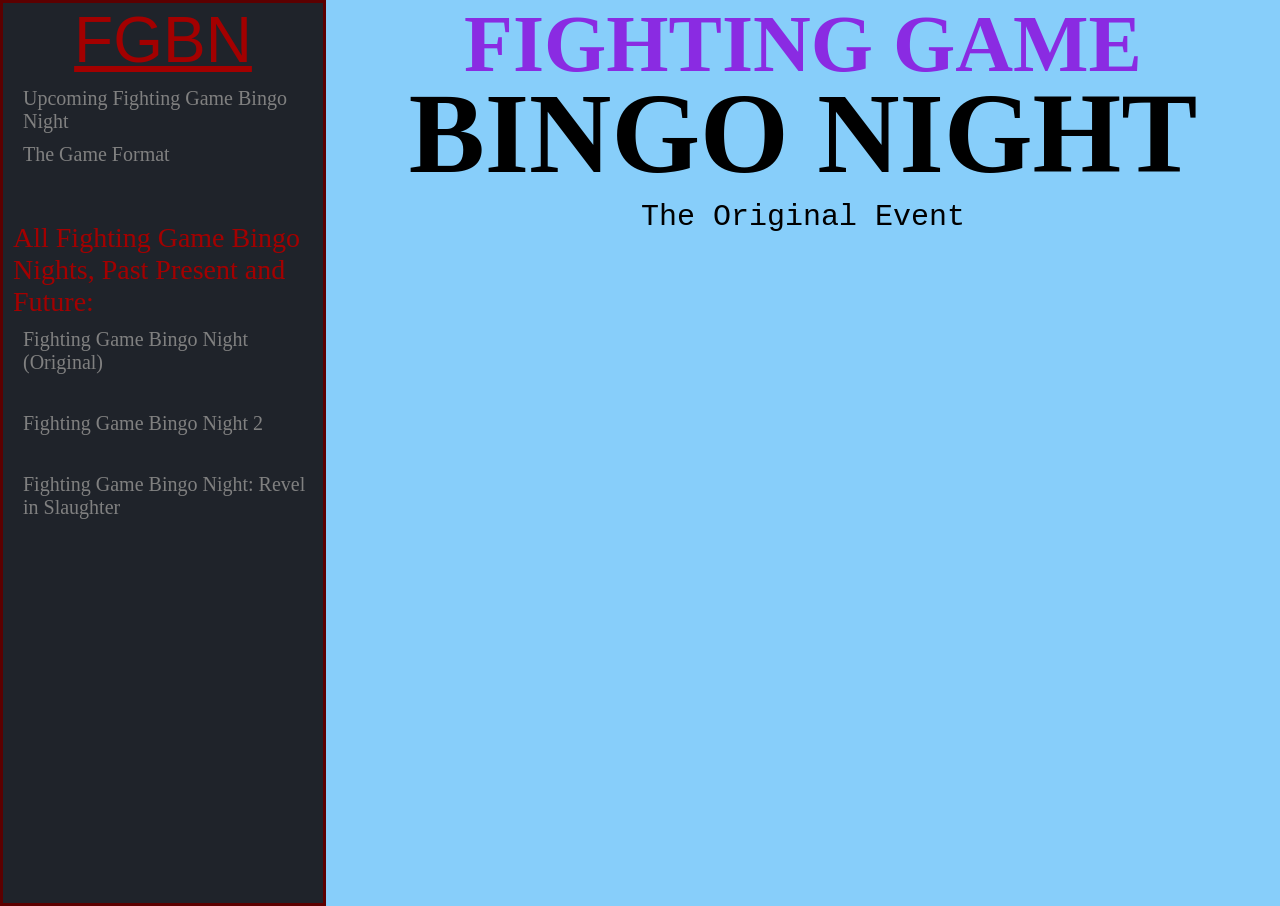
==== pages/fgbn1.html @ 58d76b1b "initial slew of files" ====
<!DOCTYPE html>
<html lang="en">
<head>
  <meta charset="utf-8">
  <title>FGBN The Website</title>
  <link rel="stylesheet" href="/css/style.css">
  <script src="script.js"></script>
</head>
<body>
    <div id="sidebar-container"></div>
    <div class="content">
        <h1>FIGHTING GAME</h1>
        <h2>BINGO NIGHT</h2>
        <div class="subtitle">The Original Event</div>
    </div>

</body>

<script>
fetch("/pages/sidebar.html")
    .then(response => response.text())
    .then(html => {
        document.getElementById("sidebar-container").innerHTML = html;
    })
    .catch(error => {
        console.error("Failed to load sidebar:", error);
    });
</script> 
</html>
---- css/style.css ----
body {
    background-color: lightskyblue;
    margin: 0;
    display: flex;
}

h1 {
    padding-top: 20px;
    color: blueviolet;
    font-family: "Phosphate";
    font-size: 80px;
    text-align: center;
    line-height: 0.6;
    margin: 0;
}

h2 {
    font-family: "Impact";
    font-size: 114px;
    text-align: center;
    margin: 0;
}

.subtitle {
    font-family: "Courier";
    font-size: 30px;
    text-align: center;
}

.content {
    margin: 0px;
    display: block;
    width: 75vw
}
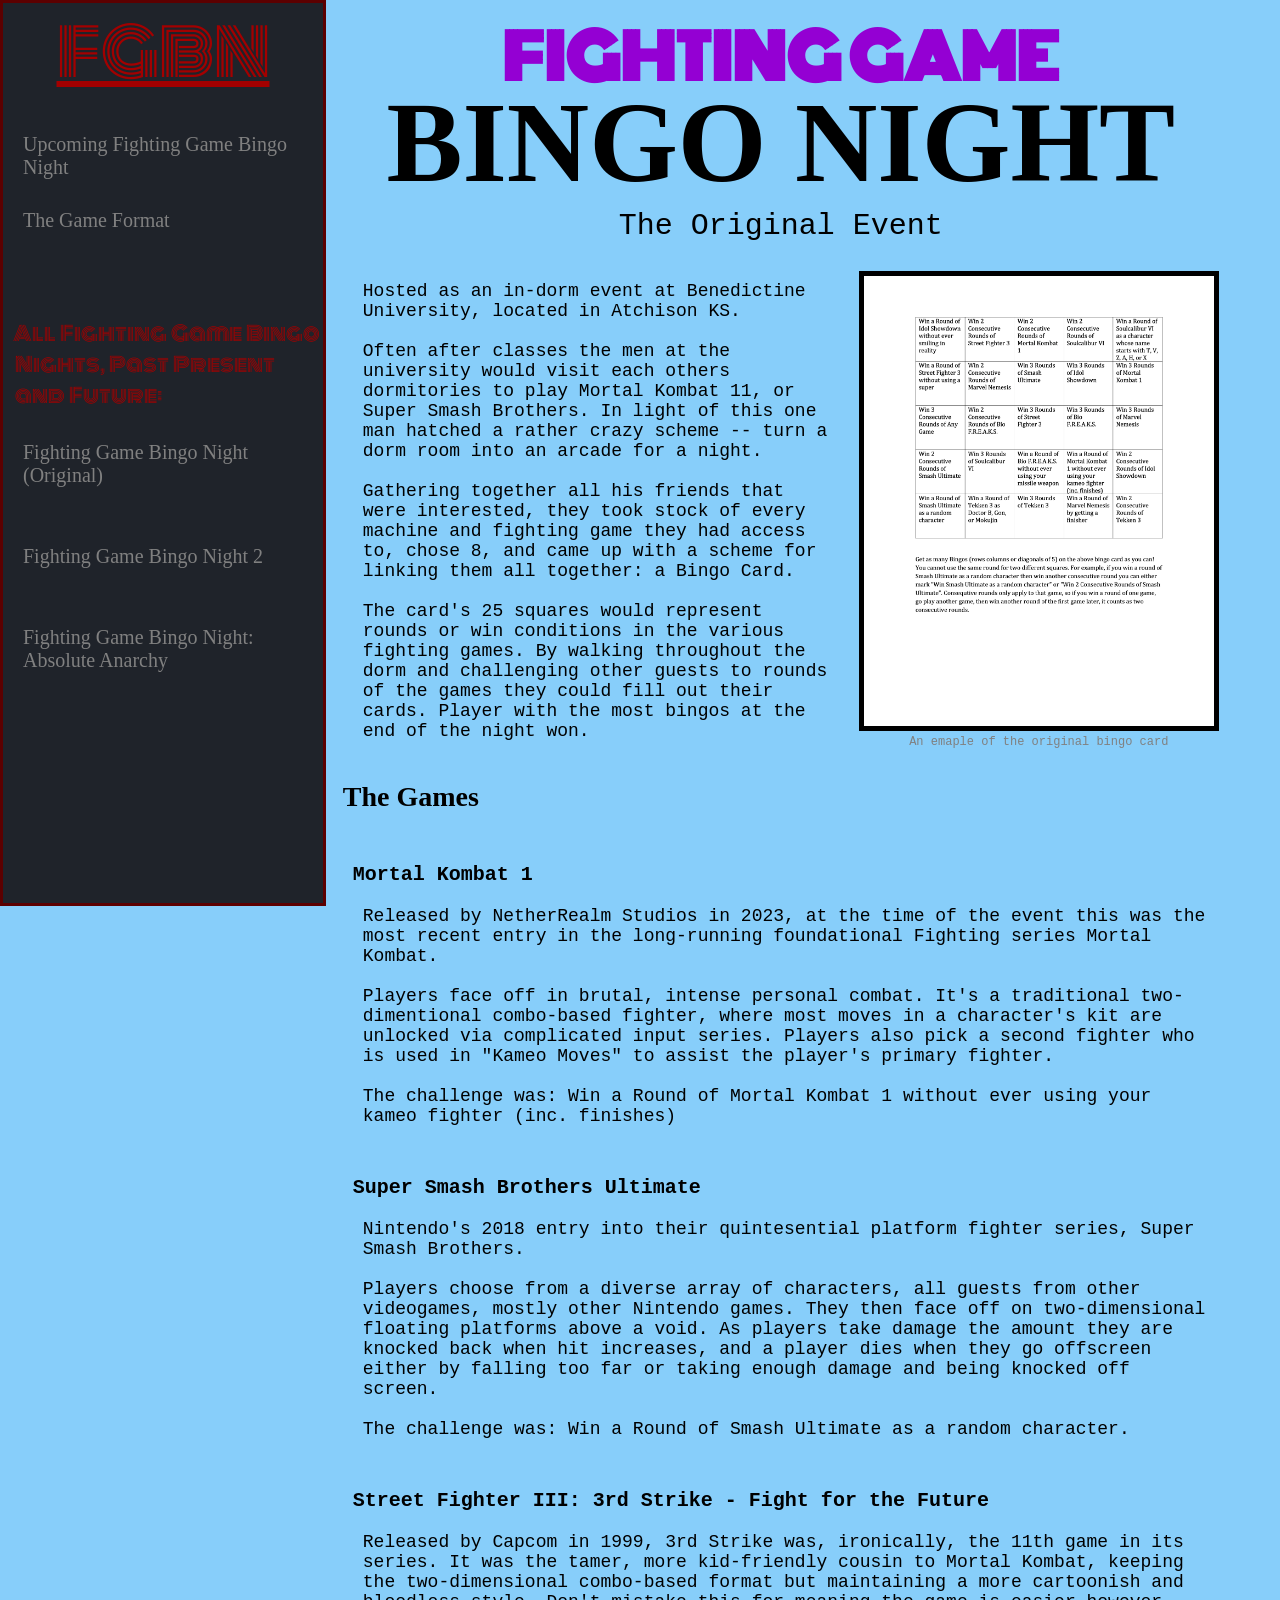
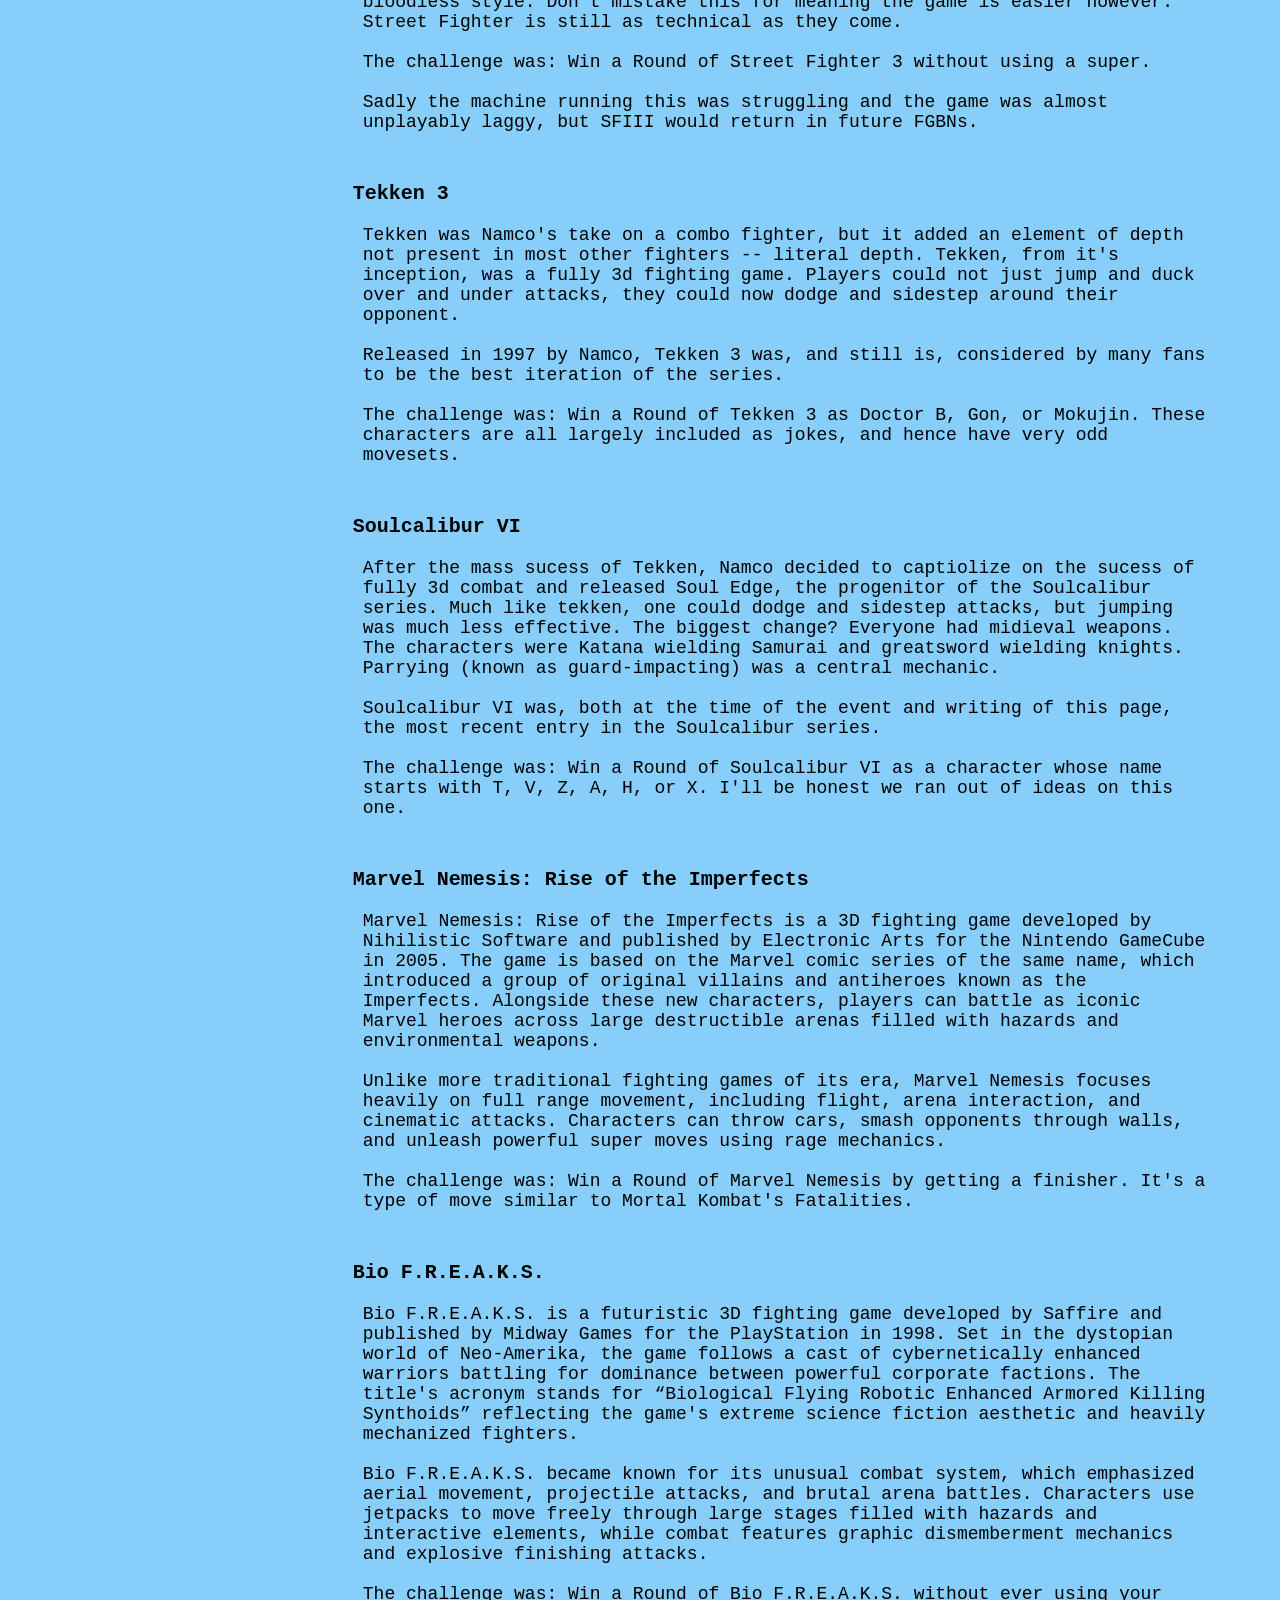
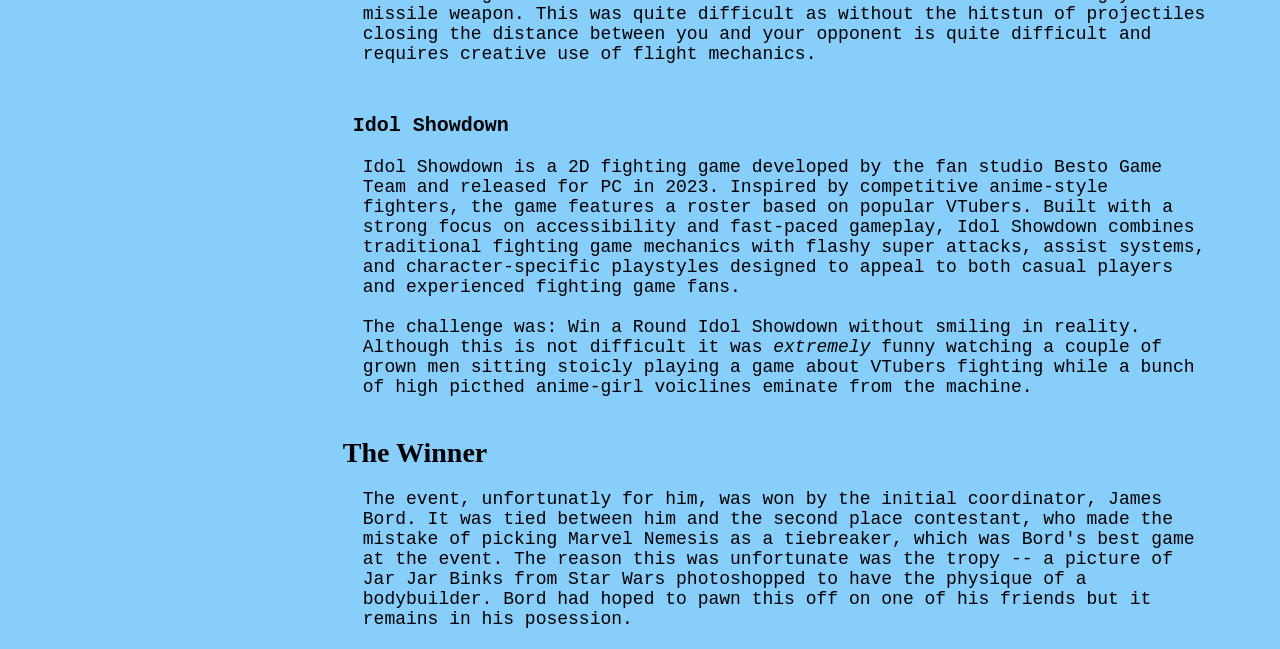
==== commit ad04e560: "initial implementation of all pages but rules" ====
--- a/pages/fgbn1.html
+++ b/pages/fgbn1.html
@@ -1,4 +1,10 @@
 <!DOCTYPE html>
+
+<link rel="preconnect" href="https://fonts.googleapis.com">
+<link rel="preconnect" href="https://fonts.gstatic.com" crossorigin>
+<link href="https://fonts.googleapis.com/css2?family=Monoton&display=swap" rel="stylesheet">
+
+
 <html lang="en">
 <head>
   <meta charset="utf-8">
@@ -9,9 +15,235 @@
 <body>
     <div id="sidebar-container"></div>
     <div class="content">
-        <h1>FIGHTING GAME</h1>
+        <h1 style="color: darkviolet;">FIGHTING GAME</h1>
         <h2>BINGO NIGHT</h2>
         <div class="subtitle">The Original Event</div>
+        <br>
+
+        <div style="display: flex;">
+            <div>
+            <p>
+                Hosted as an in-dorm event at
+                Benedictine University, located in Atchison KS.
+            </p>
+            <p>
+                Often after classes the men at the university would visit
+                each others dormitories to play Mortal Kombat 11, or 
+                Super Smash Brothers. In light of this one man hatched a
+                rather crazy scheme -- turn a dorm room into an arcade for 
+                a night.
+            </p>
+            <p>
+                Gathering together all his friends that were interested, they
+                took stock of every machine and fighting game they had access to, 
+                chose 8, and came up with a scheme for linking them all together:
+                a Bingo Card. 
+            </p>
+            <p>
+                The card's 25 squares would represent rounds or win conditions in 
+                the various fighting games. By walking throughout the dorm and 
+                challenging other guests to rounds of the games they could fill out their 
+                cards. Player with the most bingos at the end of the night won.
+            </p>
+            </div>
+            <div>
+                 <img src="/images/Bingo1.png" alt="Original Bingo card" width="350" height="450">
+                 <div class="img_subtitle">An emaple of the original bingo card</div>
+            </div>
+        </div>
+
+        <h3>The Games</h3>
+
+        <h4>Mortal Kombat 1</h4>
+        <div class="game_container">
+            <div>
+                <p>
+                    Released by NetherRealm Studios in 2023, at the time of the event this was 
+                    the most recent entry in the long-running foundational Fighting series
+                    Mortal Kombat.
+                </p>
+                <p>
+                    Players face off in brutal, intense personal combat. It's a
+                    traditional two-dimentional combo-based fighter, where most moves
+                    in a character's kit are unlocked via complicated input series. 
+                    Players also pick a second fighter who is used in "Kameo Moves"
+                    to assist the player's primary fighter. 
+                </p>
+                <p>
+                    The challenge was:  Win a Round of Mortal Kombat 1 without ever using your 
+                    kameo fighter (inc. finishes)
+                </p>
+            </div>
+        </div>
+
+        <h4>Super Smash Brothers Ultimate</h4>
+        <div class="game_container">
+            <div>
+                <p>
+                    Nintendo's 2018 entry into their quintesential platform fighter series, 
+                    Super Smash Brothers.
+                </p>
+                <p>
+                    Players choose from a diverse array of characters, all guests from other videogames,
+                    mostly other Nintendo games. They then face off on two-dimensional floating platforms
+                    above a void. As players take damage the amount they are knocked back when hit increases,
+                    and a player dies when they go offscreen either by falling too far or taking enough damage
+                    and being knocked off screen. 
+                </p>
+                <p>
+                    The challenge was:  Win a Round of Smash Ultimate as a random character.
+                </p>
+            </div>
+        </div>
+
+        <h4>Street Fighter III: 3rd Strike - Fight for the Future</h4>
+        <div class="game_container">
+            <div>
+                <p>
+                    Released by Capcom in 1999, 3rd Strike was, ironically, the 11th 
+                    game in its series. It was the tamer, more kid-friendly cousin to
+                    Mortal Kombat, keeping the two-dimensional combo-based format but 
+                    maintaining a more cartoonish and bloodless style. Don't mistake 
+                    this for meaning the game is easier however. Street Fighter is still
+                    as technical as they come.
+                </p>
+                <p>
+                    The challenge was:  Win a Round of Street Fighter 3 without using a super.
+                </p>
+                <p>
+                    Sadly the machine running this was struggling and the game was almost 
+                    unplayably laggy, but SFIII would return in future FGBNs.
+                </p>
+            </div>
+        </div>
+
+        <h4>Tekken 3</h4>
+        <div class="game_container">
+            <div>
+                <p>
+                    Tekken was Namco's take on a combo fighter, but it added an element of depth
+                    not present in most other fighters -- literal depth. Tekken, from it's inception,
+                    was a fully 3d fighting game. Players could not just jump and duck over and under
+                    attacks, they could now dodge and sidestep around their opponent. 
+                </p>
+                <p>
+                    Released in 1997 by Namco, Tekken 3 was, and still is, considered by many fans
+                    to be the best iteration of the series.  
+                </p>
+                <p>
+                    The challenge was:  Win a Round of Tekken 3 as Doctor B, Gon, or Mokujin. These
+                    characters are all largely included as jokes, and hence have very odd movesets. 
+                </p>
+            </div>
+        </div>
+
+        <h4>Soulcalibur VI</h4>
+        <div class="game_container">
+            <div>
+                <p>
+                    After the mass sucess of Tekken, Namco decided to captiolize on the sucess
+                    of fully 3d combat and released Soul Edge, the progenitor of the Soulcalibur
+                    series. Much like tekken, one could dodge and sidestep attacks, but jumping
+                    was much less effective. The biggest change? Everyone had midieval weapons. 
+                    The characters were Katana wielding Samurai and greatsword wielding knights.
+                    Parrying (known as guard-impacting) was a central mechanic.
+                </p>
+                <p>
+                    Soulcalibur VI was, both at the time of the event and writing of this page,
+                    the most recent entry in the Soulcalibur series. 
+                </p>
+                <p>
+                    The challenge was:  Win a Round of Soulcalibur VI as a character whose name 
+                    starts with T, V, Z, A, H, or X. I'll be honest we ran out of ideas on this 
+                    one.
+                </p>
+            </div>
+        </div>
+
+        <h4>Marvel Nemesis: Rise of the Imperfects</h4>
+        <div class="game_container">
+            <div>
+                <p>
+                    Marvel Nemesis: Rise of the Imperfects is a 3D fighting game developed by 
+                    Nihilistic Software and published by Electronic Arts for the Nintendo 
+                    GameCube in 2005. The game is based on the Marvel comic series of the same 
+                    name, which introduced a group of original villains and antiheroes known 
+                    as the Imperfects. Alongside these new characters, players can battle as 
+                    iconic Marvel heroes across large destructible arenas filled with hazards 
+                    and environmental weapons.
+                </p>
+                <p>
+                    Unlike more traditional fighting games of its era, Marvel Nemesis focuses 
+                    heavily on full range movement, including flight, arena interaction, and 
+                    cinematic attacks. Characters can throw cars, smash opponents through walls, 
+                    and unleash powerful super moves using rage mechanics.
+                </p>
+                <p>
+                    The challenge was:  Win a Round of Marvel Nemesis by getting a finisher. 
+                    It's a type of move similar to Mortal Kombat's Fatalities.
+                </p>
+            </div>
+        </div>
+
+        <h4>Bio F.R.E.A.K.S.</h4>
+        <div class="game_container">
+            <div>
+                <p>
+                    Bio F.R.E.A.K.S. is a futuristic 3D fighting game developed by Saffire and 
+                    published by Midway Games for the PlayStation in 1998. Set in the dystopian 
+                    world of Neo-Amerika, the game follows a cast of cybernetically enhanced 
+                    warriors battling for dominance between powerful corporate factions. The 
+                    title's acronym stands for “Biological Flying Robotic Enhanced Armored Killing 
+                    Synthoids” reflecting the game's extreme science fiction aesthetic and 
+                    heavily mechanized fighters.
+                </p>
+                <p>
+                    Bio F.R.E.A.K.S. became known for its unusual combat system, which emphasized 
+                    aerial movement, projectile attacks, and brutal arena battles. Characters use 
+                    jetpacks to move freely through large stages filled with hazards and interactive 
+                    elements, while combat features graphic dismemberment mechanics and explosive 
+                    finishing attacks.
+                </p>
+                <p>
+                    The challenge was:  Win a Round of Bio F.R.E.A.K.S. without ever using your 
+                    missile weapon. This was quite difficult as without the hitstun of projectiles
+                    closing the distance between you and your opponent is quite difficult and requires
+                    creative use of flight mechanics. 
+                </p>
+            </div>
+        </div>
+
+        <h4>Idol Showdown</h4>
+        <div class="game_container">
+            <div>
+                <p>
+                    Idol Showdown is a 2D fighting game developed by the fan studio Besto Game Team 
+                    and released for PC in 2023. Inspired by competitive anime-style fighters, 
+                    the game features a roster based on popular VTubers. Built with a strong focus on 
+                    accessibility and fast-paced gameplay, Idol Showdown combines traditional fighting 
+                    game mechanics with flashy super attacks, assist systems, and character-specific 
+                    playstyles designed to appeal to both casual players and experienced fighting 
+                    game fans.
+                </p>
+                <p>
+                    The challenge was:  Win a Round Idol Showdown without smiling in reality. 
+                    Although this is not difficult it was <i>extremely</i> funny watching 
+                    a couple of grown men sitting stoicly playing a game about VTubers fighting
+                    while a bunch of high picthed anime-girl voiclines eminate from the machine.
+                </p>
+            </div>
+        </div>
+
+
+        <h3>The Winner</h3>
+        <p>
+            The event, unfortunatly for him, was won by the initial coordinator, James Bord. It was 
+            tied between him and the second place contestant, who made the mistake of picking 
+            Marvel Nemesis as a tiebreaker, which was Bord's best game at the event. The reason this was 
+            unfortunate was the tropy -- a picture of Jar Jar Binks from Star Wars photoshopped to have
+            the physique of a bodybuilder. Bord had hoped to pawn this off on one of his friends but it 
+            remains in his posession.
+        </p>
     </div>
 
 </body>
--- a/css/style.css
+++ b/css/style.css
@@ -5,10 +5,10 @@
 }
 
 h1 {
-    padding-top: 20px;
-    color: blueviolet;
-    font-family: "Phosphate";
-    font-size: 80px;
+    padding-top: 40px;
+    color: #a30000;
+    font-family: "Monoton";
+    font-size: 61px;
     text-align: center;
     line-height: 0.6;
     margin: 0;
@@ -21,6 +21,37 @@
     margin: 0;
 }
 
+h3 {
+    margin: 20px;
+    margin-left: 0px;
+    font-family: "Impact";
+    font-size: 28px;
+    text-align: left;
+    padding-left: 10px;
+    padding-bottom: 0px;
+}
+
+h4 {
+    font-family: "Courier";
+    font-size: 20px;
+    font-style: bold;
+    padding-left: 20px;
+    text-align: left;
+    padding-bottom: 0px;
+    padding-top: 30px;
+    margin: 0px;
+    margin-left: 0px;
+}
+
+p {
+    font-family: "Courier";
+    font-size: 18px;
+    text-align: left;
+    padding-left: 30px;
+    margin: 20px;
+    margin-left: 0px;
+}
+
 .subtitle {
     font-family: "Courier";
     font-size: 30px;
@@ -30,5 +61,75 @@
 .content {
     margin: 0px;
     display: block;
-    width: 75vw
+    width: 70vw;
+    padding-left: 26vw;
+}
+
+.ris_subtitle {
+    font-family: "Rubik Broken Fax";
+    /* font-family: "Rubik Wet Paint"; */
+    font-size: 50px;
+    text-align: center;
+    color: darkred;
+}
+
+.img_subtitle {
+    font-family: "Courier";
+    font-size: 12px;
+    text-align: center;
+    color: grey;
+}
+
+.game_container {
+    display: flex;
+    padding-top: 0px;
+}
+
+img {
+    margin-left: 10px;
+    margin-right: 10px;
+    margin-top: 10px;
+    border: 5px solid black;
+}
+
+/* img:hover {
+    display: block;
+    margin: 20px auto;
+    transform: scale(2) translate(-200px);
+} */
+
+.body_link {
+	color: #5c0000;
+	font-size: 18px;
+	font-style: normal;
+	text-decoration: none;
+	font-family: "Impact";
+}
+
+a:hover {
+    color: blue;
+}
+
+table {
+    border-collapse: collapse;
+    width: 100%;
+    margin: 30px;
+    box-sizing: border-box;
+}
+
+th, td {
+    border: 1px solid #5c0000;
+    padding: 8px;
+    text-align: left;
+    font-size: 18px;
+}
+
+th {
+    background-color: #1f232a;
+    color: #a30000;
+    font-family: "Impact";
+}
+
+td {
+    font-family: "Courier";
 }
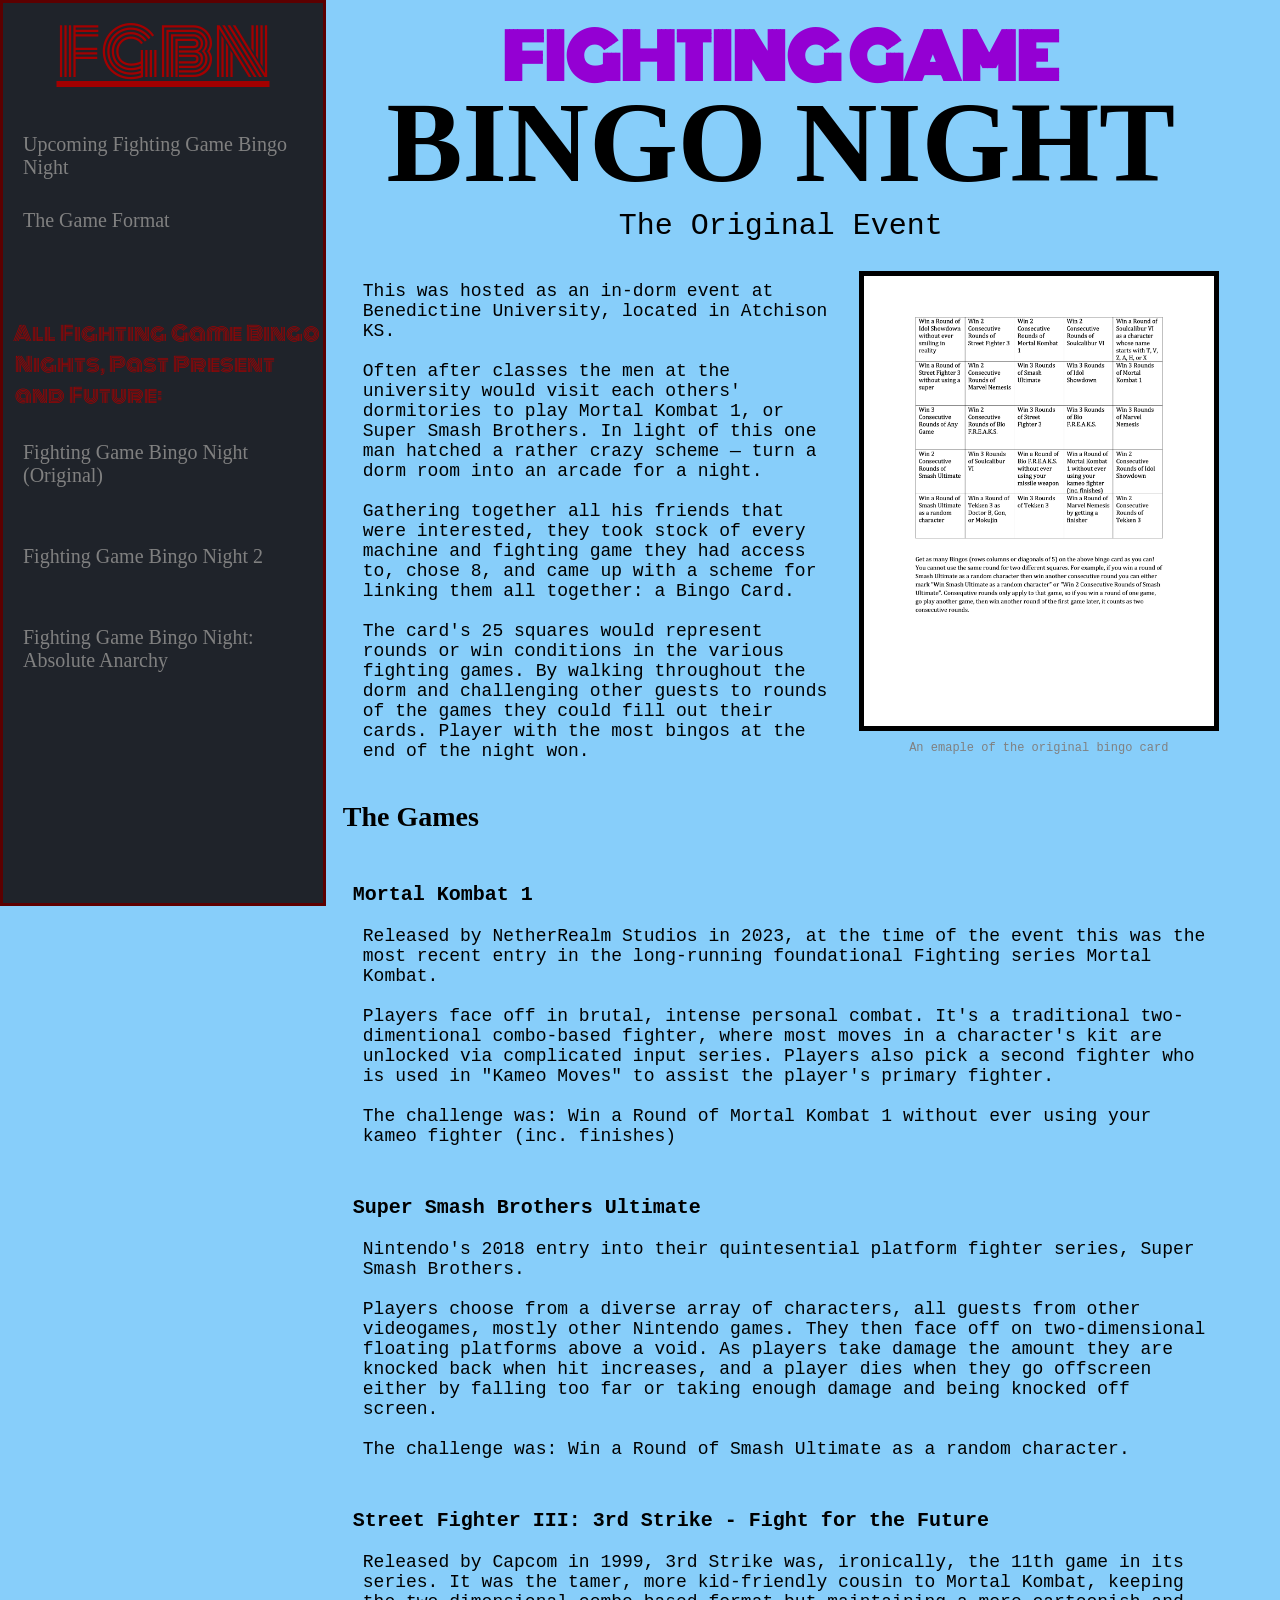
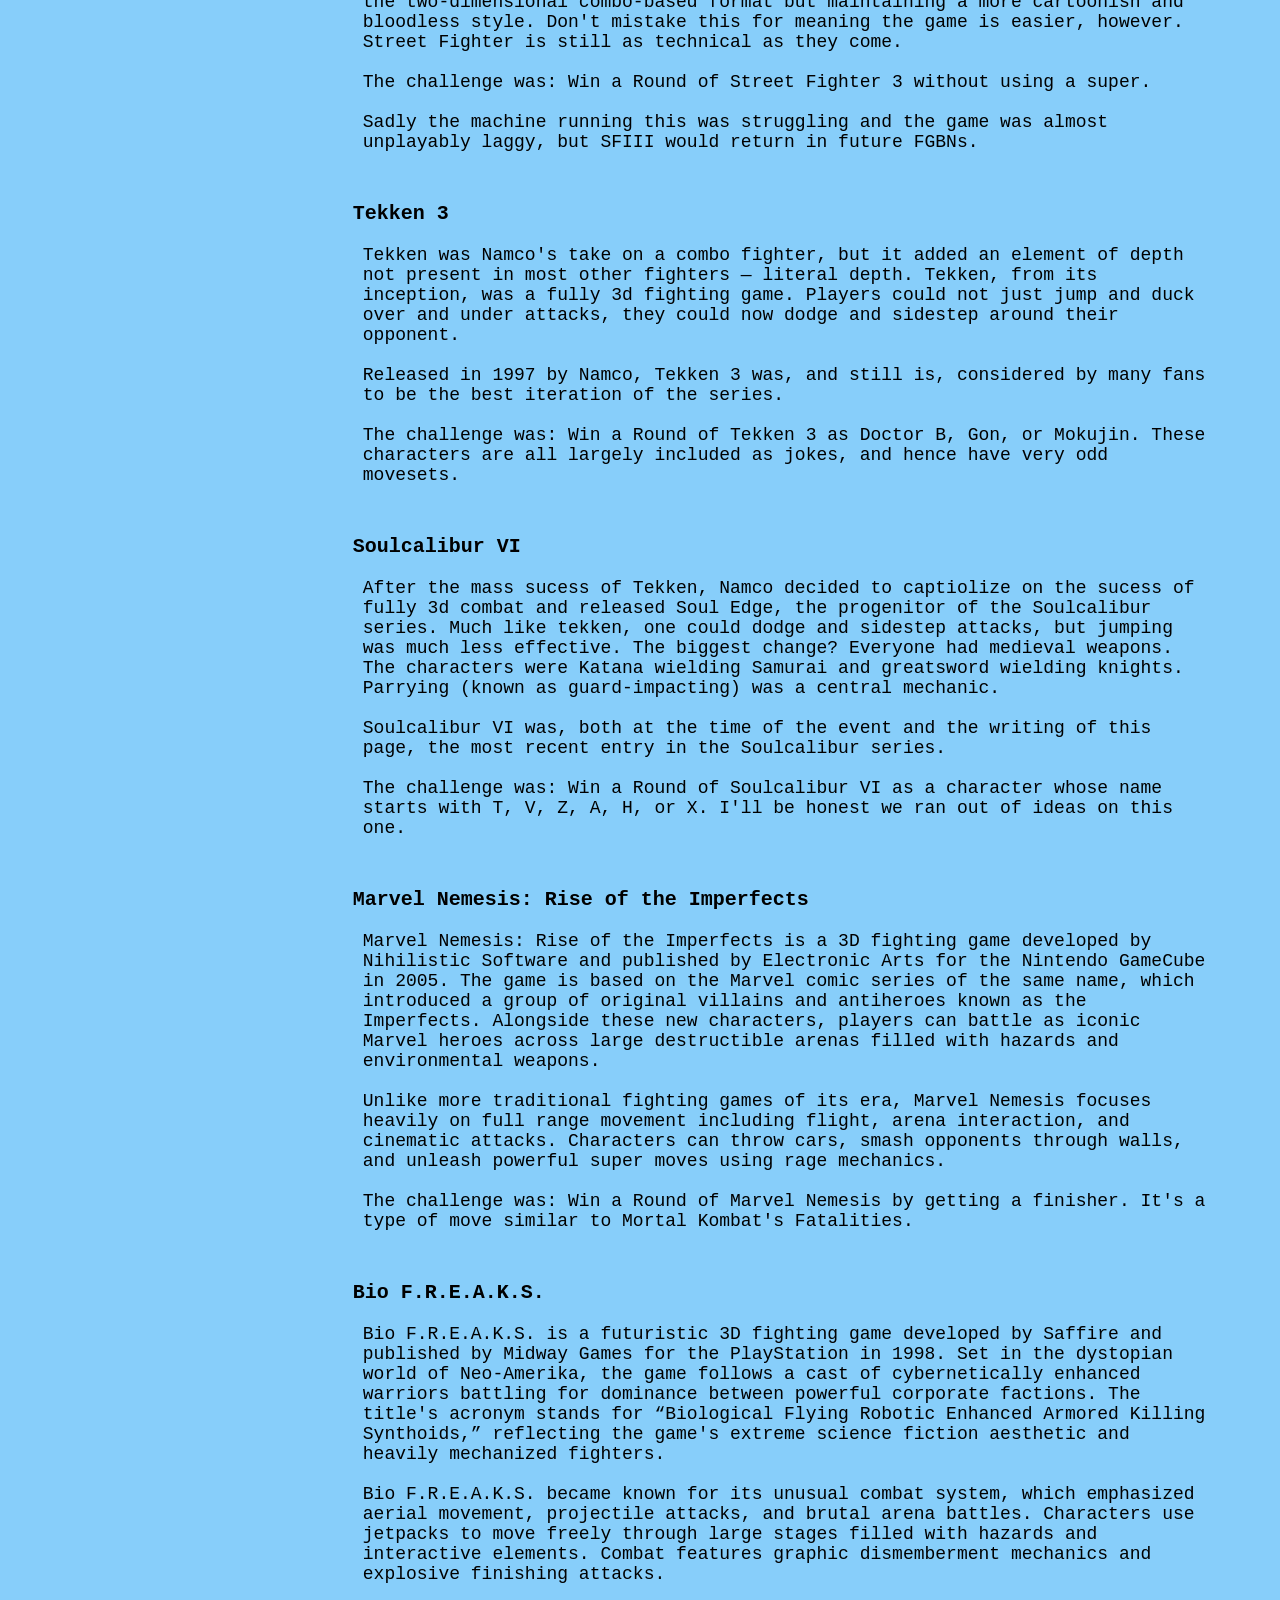
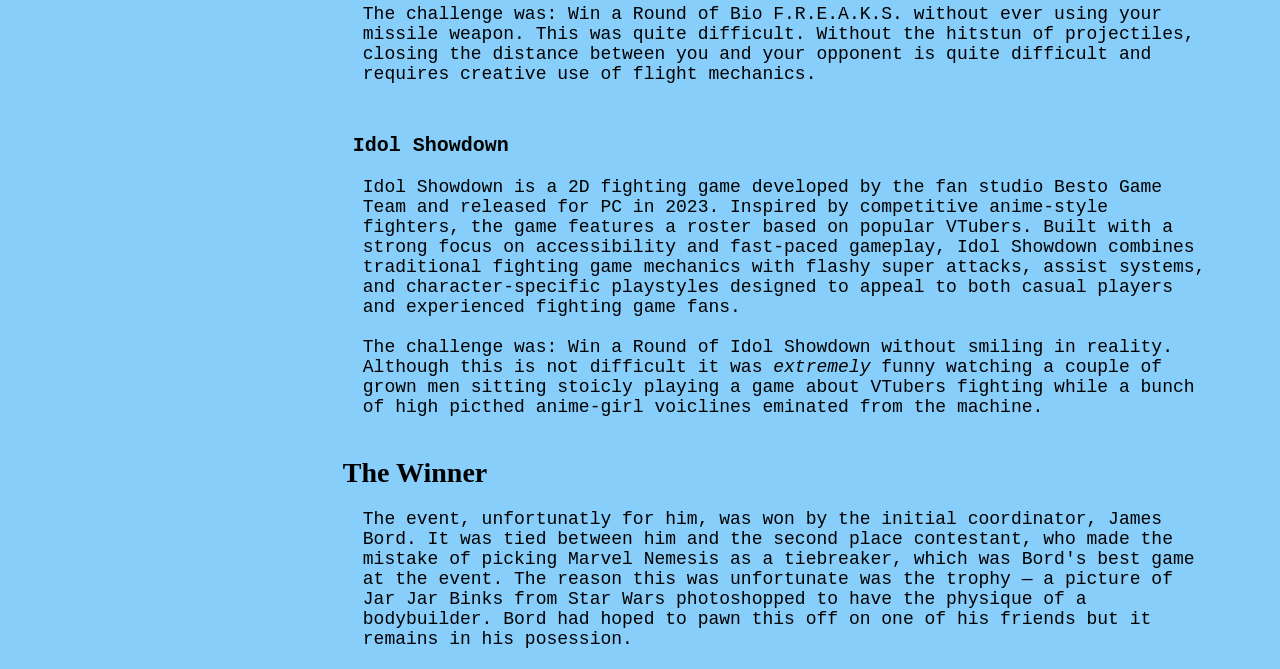
==== commit 1e1ad798: "finished first draft of every file" ====
--- a/pages/fgbn1.html
+++ b/pages/fgbn1.html
@@ -1,17 +1,15 @@
 <!DOCTYPE html>
-
-<link rel="preconnect" href="https://fonts.googleapis.com">
-<link rel="preconnect" href="https://fonts.gstatic.com" crossorigin>
-<link href="https://fonts.googleapis.com/css2?family=Monoton&display=swap" rel="stylesheet">
-
-
 <html lang="en">
 <head>
-  <meta charset="utf-8">
-  <title>FGBN The Website</title>
-  <link rel="stylesheet" href="/css/style.css">
-  <script src="script.js"></script>
+    <meta charset="utf-8">
+    <title>FGBN The Website</title>
+    <link rel="stylesheet" href="../css/style.css">
+    <link rel="preconnect" href="https://fonts.googleapis.com">
+    <link rel="preconnect" href="https://fonts.gstatic.com" crossorigin>
+    <link href="https://fonts.googleapis.com/css2?family=Monoton&display=swap" rel="stylesheet">
+    <script src="script.js"></script>
 </head>
+
 <body>
     <div id="sidebar-container"></div>
     <div class="content">
@@ -23,14 +21,14 @@
         <div style="display: flex;">
             <div>
             <p>
-                Hosted as an in-dorm event at
+                This was hosted as an in-dorm event at
                 Benedictine University, located in Atchison KS.
             </p>
             <p>
                 Often after classes the men at the university would visit
-                each others dormitories to play Mortal Kombat 11, or 
+                each others' dormitories to play Mortal Kombat 1, or 
                 Super Smash Brothers. In light of this one man hatched a
-                rather crazy scheme -- turn a dorm room into an arcade for 
+                rather crazy scheme — turn a dorm room into an arcade for 
                 a night.
             </p>
             <p>
@@ -47,7 +45,7 @@
             </p>
             </div>
             <div>
-                 <img src="/images/Bingo1.png" alt="Original Bingo card" width="350" height="450">
+                 <img src="../images/Bingo1.png" alt="Original Bingo card" width="350" height="450">
                  <div class="img_subtitle">An emaple of the original bingo card</div>
             </div>
         </div>
@@ -104,7 +102,7 @@
                     game in its series. It was the tamer, more kid-friendly cousin to
                     Mortal Kombat, keeping the two-dimensional combo-based format but 
                     maintaining a more cartoonish and bloodless style. Don't mistake 
-                    this for meaning the game is easier however. Street Fighter is still
+                    this for meaning the game is easier, however. Street Fighter is still
                     as technical as they come.
                 </p>
                 <p>
@@ -122,7 +120,7 @@
             <div>
                 <p>
                     Tekken was Namco's take on a combo fighter, but it added an element of depth
-                    not present in most other fighters -- literal depth. Tekken, from it's inception,
+                    not present in most other fighters — literal depth. Tekken, from its inception,
                     was a fully 3d fighting game. Players could not just jump and duck over and under
                     attacks, they could now dodge and sidestep around their opponent. 
                 </p>
@@ -144,12 +142,12 @@
                     After the mass sucess of Tekken, Namco decided to captiolize on the sucess
                     of fully 3d combat and released Soul Edge, the progenitor of the Soulcalibur
                     series. Much like tekken, one could dodge and sidestep attacks, but jumping
-                    was much less effective. The biggest change? Everyone had midieval weapons. 
+                    was much less effective. The biggest change? Everyone had medieval weapons. 
                     The characters were Katana wielding Samurai and greatsword wielding knights.
                     Parrying (known as guard-impacting) was a central mechanic.
                 </p>
                 <p>
-                    Soulcalibur VI was, both at the time of the event and writing of this page,
+                    Soulcalibur VI was, both at the time of the event and the writing of this page,
                     the most recent entry in the Soulcalibur series. 
                 </p>
                 <p>
@@ -174,7 +172,7 @@
                 </p>
                 <p>
                     Unlike more traditional fighting games of its era, Marvel Nemesis focuses 
-                    heavily on full range movement, including flight, arena interaction, and 
+                    heavily on full range movement including flight, arena interaction, and 
                     cinematic attacks. Characters can throw cars, smash opponents through walls, 
                     and unleash powerful super moves using rage mechanics.
                 </p>
@@ -194,19 +192,19 @@
                     world of Neo-Amerika, the game follows a cast of cybernetically enhanced 
                     warriors battling for dominance between powerful corporate factions. The 
                     title's acronym stands for “Biological Flying Robotic Enhanced Armored Killing 
-                    Synthoids” reflecting the game's extreme science fiction aesthetic and 
+                    Synthoids,” reflecting the game's extreme science fiction aesthetic and 
                     heavily mechanized fighters.
                 </p>
                 <p>
                     Bio F.R.E.A.K.S. became known for its unusual combat system, which emphasized 
                     aerial movement, projectile attacks, and brutal arena battles. Characters use 
                     jetpacks to move freely through large stages filled with hazards and interactive 
-                    elements, while combat features graphic dismemberment mechanics and explosive 
+                    elements. Combat features graphic dismemberment mechanics and explosive 
                     finishing attacks.
                 </p>
                 <p>
                     The challenge was:  Win a Round of Bio F.R.E.A.K.S. without ever using your 
-                    missile weapon. This was quite difficult as without the hitstun of projectiles
+                    missile weapon. This was quite difficult. Without the hitstun of projectiles,
                     closing the distance between you and your opponent is quite difficult and requires
                     creative use of flight mechanics. 
                 </p>
@@ -226,10 +224,10 @@
                     game fans.
                 </p>
                 <p>
-                    The challenge was:  Win a Round Idol Showdown without smiling in reality. 
+                    The challenge was:  Win a Round of Idol Showdown without smiling in reality. 
                     Although this is not difficult it was <i>extremely</i> funny watching 
                     a couple of grown men sitting stoicly playing a game about VTubers fighting
-                    while a bunch of high picthed anime-girl voiclines eminate from the machine.
+                    while a bunch of high picthed anime-girl voiclines eminated from the machine.
                 </p>
             </div>
         </div>
@@ -240,16 +238,14 @@
             The event, unfortunatly for him, was won by the initial coordinator, James Bord. It was 
             tied between him and the second place contestant, who made the mistake of picking 
             Marvel Nemesis as a tiebreaker, which was Bord's best game at the event. The reason this was 
-            unfortunate was the tropy -- a picture of Jar Jar Binks from Star Wars photoshopped to have
+            unfortunate was the trophy — a picture of Jar Jar Binks from Star Wars photoshopped to have
             the physique of a bodybuilder. Bord had hoped to pawn this off on one of his friends but it 
             remains in his posession.
         </p>
     </div>
 
-</body>
-
 <script>
-fetch("/pages/sidebar.html")
+fetch("sidebar.html")
     .then(response => response.text())
     .then(html => {
         document.getElementById("sidebar-container").innerHTML = html;
@@ -258,4 +254,6 @@
         console.error("Failed to load sidebar:", error);
     });
 </script> 
+
+</body>
 </html>
--- a/css/style.css
+++ b/css/style.css
@@ -30,11 +30,14 @@
     padding-left: 10px;
     padding-bottom: 0px;
 }
+p + h3 {
+    margin-top: 30px;
+}
 
 h4 {
     font-family: "Courier";
     font-size: 20px;
-    font-style: bold;
+    font-weight: bold;
     padding-left: 20px;
     text-align: left;
     padding-bottom: 0px;
@@ -50,6 +53,10 @@
     padding-left: 30px;
     margin: 20px;
     margin-left: 0px;
+}
+
+.indented {
+    padding-left: 50px;
 }
 
 .subtitle {
@@ -78,6 +85,7 @@
     font-size: 12px;
     text-align: center;
     color: grey;
+    padding-top: 10px;
 }
 
 .game_container {
@@ -90,6 +98,7 @@
     margin-right: 10px;
     margin-top: 10px;
     border: 5px solid black;
+    display: block;
 }
 
 /* img:hover {
@@ -132,4 +141,17 @@
 
 td {
     font-family: "Courier";
+}
+
+.square_table td {
+    width: 200px;
+    height: 200px;
+    text-align: center;
+    vertical-align: middle;
+    box-sizing: border-box;
+}
+
+.square_table {
+    width: fit-content;
+    margin: 0 auto;
 }
